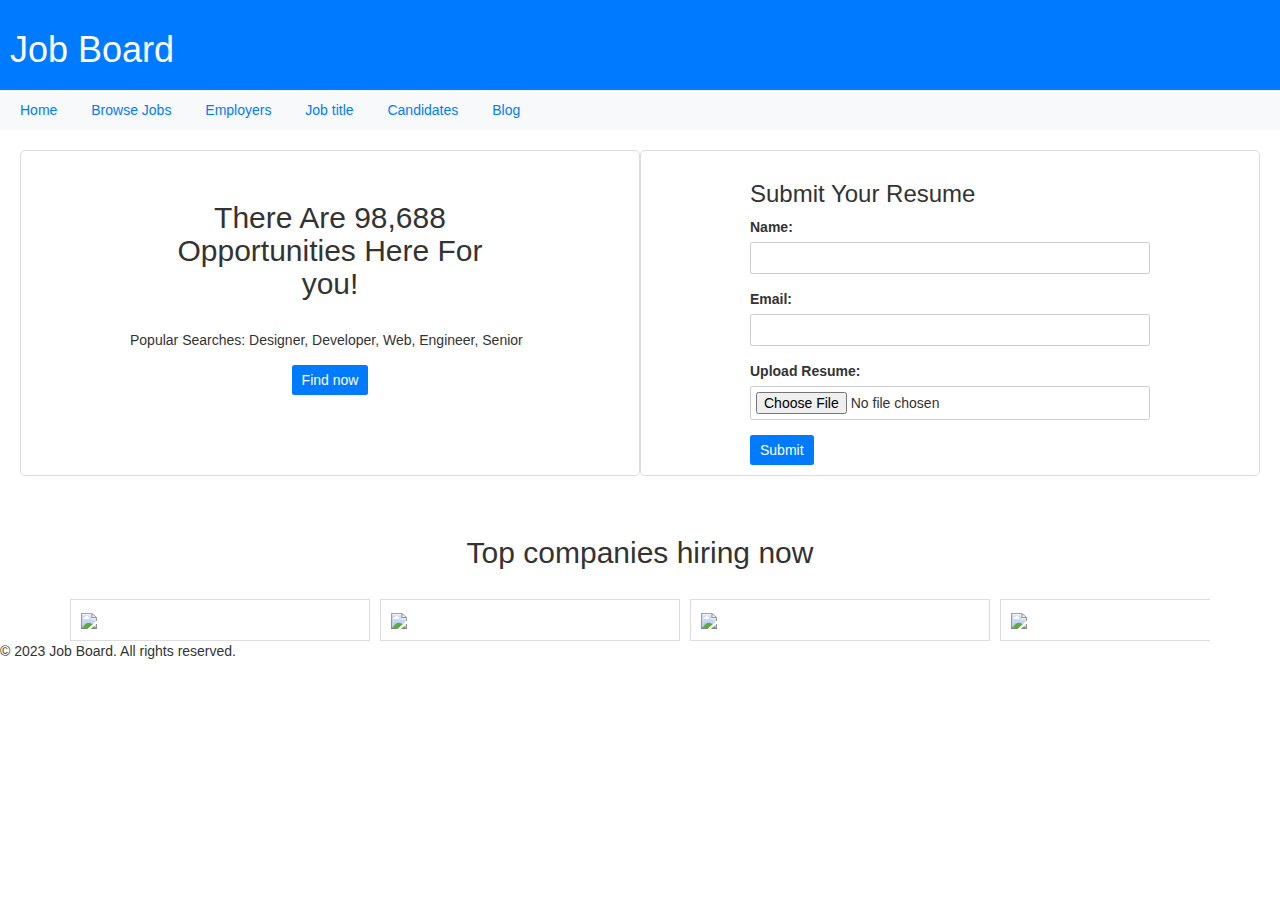
==== index.html @ a872c355 "Add files via upload" ====
<!DOCTYPE html>
<html lang="en">
<head>
  <meta charset="UTF-8">
  <meta name="viewport" content="width=device-width, initial-scale=1.0">
  <link href="https://maxcdn.bootstrapcdn.com/bootstrap/3.3.6/css/bootstrap.min.css" rel="stylesheet">
  <title>Job Board</title>
  <link rel="stylesheet" href="css/style.css">
</head>
<body>
  <header>
    <h1>Job Board</h1>
  </header>
  <nav>
    <ul>
      <li><a href="#">Home</a></li>
      <li><a href="#">Browse Jobs</a></li>
      <li><a href="#">Employers</a></li>
      <li><a href="#">Job title</a></li>
      <li><a href="#">Candidates</a></li>
      <li><a href="#">Blog</a></li>
    </ul>
  </nav>
  <main>
    <section class="opportunities-section">
      <div class="opportunities-content">
        <h2>There Are 98,688 Opportunities Here For you!</h2>
        <p>Popular Searches: Designer, Developer, Web, Engineer, Senior</p>
      <center>  <button>Find now</button></center>
      </div>
    </section>
    <section class="resume-section">
      <div class="resume-content">
        <h3>Submit Your Resume</h3>
        <form action="#" method="post" class="resume-form">
          <div class="form-group">
            <label for="name">Name:</label>
            <input type="text" id="name" name="name" required>
          </div>
          <div class="form-group">
            <label for="email">Email:</label>
            <input type="email" id="email" name="email" required>
          </div>
          <div class="form-group">
            <label for="resume">Upload Resume:</label>
            <input type="file" id="resume" name="resume" accept=".pdf,.docx" required>
          </div>
          <input type="submit" value="Submit">
        </form>
      </div>
    </section>
  </main>
  <section class="top-companies">
    
    </div>
    <div class="container">
        <h2>Top companies hiring now</h2>
         <section class="customer-logos slider">
            <div class="slide"><img src="https://image.freepik.com/free-vector/luxury-letter-e-logo-design_1017-8903.jpg"></div>
            <div class="slide"><img src="https://image.freepik.com/free-vector/3d-box-logo_1103-876.jpg"></div>
            <div class="slide"><img src="https://image.freepik.com/free-vector/blue-tech-logo_1103-822.jpg"></div>
            <div class="slide"><img src="https://image.freepik.com/free-vector/colors-curl-logo-template_23-2147536125.jpg"></div>
            <div class="slide"><img src="https://image.freepik.com/free-vector/abstract-cross-logo_23-2147536124.jpg"></div>
            <div class="slide"><img src="https://image.freepik.com/free-vector/football-logo-background_1195-244.jpg"></div>
            <div class="slide"><img src="https://image.freepik.com/free-vector/background-of-spots-halftone_1035-3847.jpg"></div>
           
         </section>
      </div>
  </section>
  <footer>
    <p>&copy; 2023 Job Board. All rights reserved.</p>
  </footer>
  <script src="https://code.jquery.com/jquery-2.2.0.min.js" type="text/javascript"></script>
  <script src="https://cdnjs.cloudflare.com/ajax/libs/slick-carousel/1.6.0/slick.js"></script>
  <script src="https://maxcdn.bootstrapcdn.com/bootstrap/3.3.6/js/bootstrap.min.js"></script>
  <script id="rendered-js" >
    $(document).ready(function () {
      $('.customer-logos').slick({
        slidesToShow: 6,
        slidesToScroll: 1,
        autoplay: true,
        autoplaySpeed: 1500,
        arrows: false,
        dots: false,
        pauseOnHover: false,
        responsive: [{
          breakpoint: 768,
          settings: {
            slidesToShow: 4 } },
    
        {
          breakpoint: 520,
          settings: {
            slidesToShow: 3 } }] });
    
    
    
    });
    //# sourceURL=pen.js
        </script>
</body>
</html>
---- css/style.css ----
/* Resetting default margin and padding */
* {
    margin: 0;
    padding: 0;
    box-sizing: border-box;
  }
  
  body {
    font-family: Arial, sans-serif;
  }
  
  header {
    background-color: #007bff;
    color: white;
    padding: 1rem;
  }
  
  nav {
    background-color: #f8f9fa;
    padding: 1rem;
  }
  
  nav ul {
    list-style-type: none;
    margin: 0;
    padding: 0;
  }
  
  nav ul li {
    display: inline;
    margin-right: 1rem;
  }
  
  nav ul li a {
    text-decoration: none;
    color: #007bff;
    padding: 0.5rem 1rem;
    border-radius: 0.25rem;
    transition: background-color 0.3s ease;
  }
  
  nav ul li a:hover {
    background-color: #ddd;
  }
  
  main {
    display: flex;
    justify-content: space-between;
    padding: 2rem;
  }
  
  .opportunities-section, .resume-section, .top-companies-section {
    flex: 1;
    padding: 1rem;
    border: 1px solid #ddd;
    border-radius: 0.5rem;
  }
  
  .opportunities-content, .resume-content {
    max-width: 400px;
    margin: 0 auto;
  }
  
  .opportunities-content h2, .resume-content h3 {
    margin-bottom: 1rem;
  }
  
  .opportunities-content p {
    margin-bottom: 1.5rem;
  }
  
  .opportunities-content button, .resume-content input[type="submit"] {
    background-color: #007bff;
    color: white;
    border: none;
    padding: 0.5rem 1rem;
    border-radius: 0.25rem;
    cursor: pointer;
  }
  
  .opportunities-content button:hover, .resume-content input[type="submit"]:hover {
    background-color: #0056b3;
  }
  
  .resume-form {
    max-width: 400px;
    margin: 0 auto;
  }
  
  .form-group {
    margin-bottom: 1.5rem;
  }
  
  .form-group label {
    display: block;
    margin-bottom: 0.5rem;
  }
  
  .form-group input[type="text"],
  .form-group input[type="email"],
  .form-group input[type="file"] {
    width: 100%;
    padding: 0.5rem;
    border: 1px solid #ccc;
    border-radius: 0.25rem;
  }
  
  .form-group input[type="submit"] {
    background-color: #007bff;
    color: white;
    border: none;
    padding: 0.5rem 2rem;
    border-radius: 0.25rem;
    cursor: pointer;
  }
  
  .form-group input[type="submit"]:hover {
    background-color: #0056b3;
  }
  
  .top-companies-section {
    padding: 2rem;
    display: flex;
    flex-direction: column;
  }
  
  .top-companies-header {
    display: flex;
    justify-content: center;
    align-items: center;
  }
  
  .top-companies-section h3 {
    margin: 0;
    margin-right: 1rem; /* Add margin between heading and slider */
  }
  
  .slider {
    display: flex;
    overflow-x: auto;
    scroll-snap-type: x mandatory;
    -webkit-overflow-scrolling: touch; /* For smooth scrolling on iOS */
  }
  
  .slide {
    flex: 0 0 auto;
    width: 300px; /* Adjust width as needed */
    padding: 1rem;
    margin-right: 1rem;
    border: 1px solid #ddd;
    scroll-snap-align: start;
  }
  
  /* Optional: Hide scrollbar */
  .slider::-webkit-scrollbar {
    display: none;
  }
  h2{
    text-align:center;
    padding: 20px;
  }
  /* Slider */
  
  .slick-slide {
      margin: 0px 20px;
  }
  
  .slick-slide img {
      width: 100%;
  }
  
  .slick-slider
  {
      position: relative;
      display: block;
      box-sizing: border-box;
      -webkit-user-select: none;
      -moz-user-select: none;
      -ms-user-select: none;
              user-select: none;
      -webkit-touch-callout: none;
      -khtml-user-select: none;
      -ms-touch-action: pan-y;
          touch-action: pan-y;
      -webkit-tap-highlight-color: transparent;
  }
  
  .slick-list
  {
      position: relative;
      display: block;
      overflow: hidden;
      margin: 0;
      padding: 0;
  }
  .slick-list:focus
  {
      outline: none;
  }
  .slick-list.dragging
  {
      cursor: pointer;
      cursor: hand;
  }
  
  .slick-slider .slick-track,
  .slick-slider .slick-list
  {
      -webkit-transform: translate3d(0, 0, 0);
         -moz-transform: translate3d(0, 0, 0);
          -ms-transform: translate3d(0, 0, 0);
           -o-transform: translate3d(0, 0, 0);
              transform: translate3d(0, 0, 0);
  }
  
  .slick-track
  {
      position: relative;
      top: 0;
      left: 0;
      display: block;
  }
  .slick-track:before,
  .slick-track:after
  {
      display: table;
      content: '';
  }
  .slick-track:after
  {
      clear: both;
  }
  .slick-loading .slick-track
  {
      visibility: hidden;
  }
  
  .slick-slide
  {
      display: none;
      float: left;
      height: 100%;
      min-height: 1px;
  }
  [dir='rtl'] .slick-slide
  {
      float: right;
  }
  .slick-slide img
  {
      display: block;
  }
  .slick-slide.slick-loading img
  {
      display: none;
  }
  .slick-slide.dragging img
  {
      pointer-events: none;
  }
  .slick-initialized .slick-slide
  {
      display: block;
  }
  .slick-loading .slick-slide
  {
      visibility: hidden;
  }
  .slick-vertical .slick-slide
  {
      display: block;
      height: auto;
      border: 1px solid transparent;
  }
  .slick-arrow.slick-hidden {
      display: none;
  }
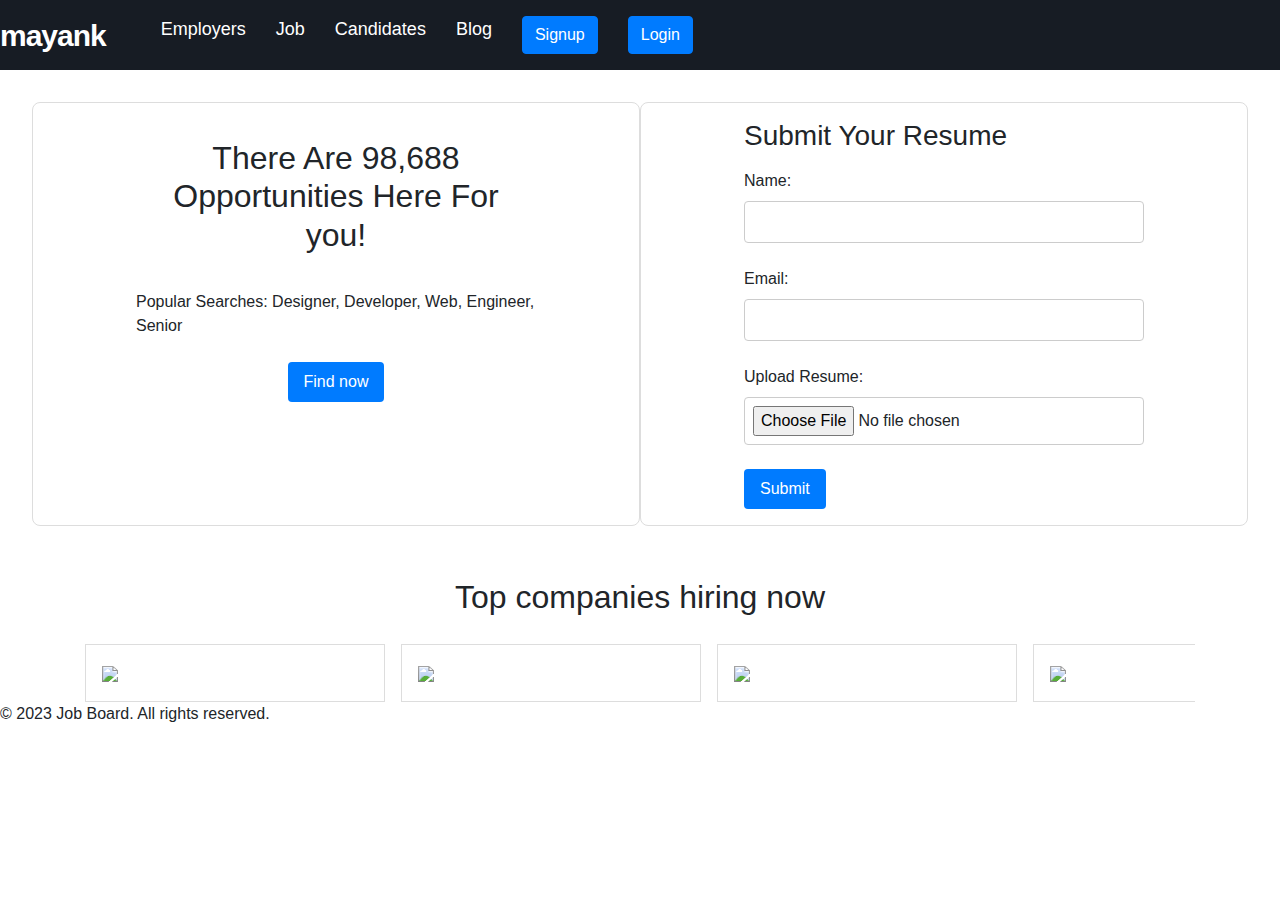
==== commit be9b0a8b: "Add files via upload" ====
--- a/index.html
+++ b/index.html
@@ -3,23 +3,38 @@
 <head>
   <meta charset="UTF-8">
   <meta name="viewport" content="width=device-width, initial-scale=1.0">
-  <link href="https://maxcdn.bootstrapcdn.com/bootstrap/3.3.6/css/bootstrap.min.css" rel="stylesheet">
+  <meta name="viewport" content="width=device-width, initial-scale=1.0">
+  <link rel="stylesheet" href="https://cdnjs.cloudflare.com/ajax/libs/font-awesome/5.15.3/css/all.min.css" />
+     
+<link rel="stylesheet" href="https://maxcdn.bootstrapcdn.com/bootstrap/4.1.3/css/bootstrap.min.css">
   <title>Job Board</title>
   <link rel="stylesheet" href="css/style.css">
+  <link rel="stylesheet" href="css/style1.css">
 </head>
 <body>
-  <header>
-    <h1>Job Board</h1>
-  </header>
   <nav>
-    <ul>
-      <li><a href="#">Home</a></li>
-      <li><a href="#">Browse Jobs</a></li>
-      <li><a href="#">Employers</a></li>
-      <li><a href="#">Job title</a></li>
-      <li><a href="#">Candidates</a></li>
-      <li><a href="#">Blog</a></li>
-    </ul>
+      <div class="menu-icon">
+          <span class="fas fa-bars"></span>
+      </div>
+      <div class="logo">
+          mayank
+      </div>
+      <div class="nav-items">
+        <li><a href="#">Employers</a></li>
+        <li><a href="#">Job</a></li>
+        <li><a href="#">Candidates</a></li>
+        <li><a href="#">Blog</a></li>
+       <li><button class="btn btn-primary">Signup</button>  </li>
+       <li>  <button class="btn btn-primary">Login</button></li>
+      </div>
+       
+      <div class="cancel-icon">
+          <span class="fas fa-times"></span>
+      </div>
+      
+         
+          
+       
   </nav>
   <main>
     <section class="opportunities-section">
@@ -96,7 +111,33 @@
     
     
     });
-    //# sourceURL=pen.js
+     
         </script>
+        <script>
+          const menuBtn = document.querySelector(".menu-icon span");
+          const searchBtn = document.querySelector(".search-icon");
+          const cancelBtn = document.querySelector(".cancel-icon");
+          const items = document.querySelector(".nav-items");
+          const form = document.querySelector("form");
+          menuBtn.onclick = () => {
+              items.classList.add("active");
+              menuBtn.classList.add("hide");
+              searchBtn.classList.add("hide");
+              cancelBtn.classList.add("show");
+          }
+          cancelBtn.onclick = () => {
+              items.classList.remove("active");
+              menuBtn.classList.remove("hide");
+              searchBtn.classList.remove("hide");
+              cancelBtn.classList.remove("show");
+              form.classList.remove("active");
+              cancelBtn.style.color = "#ff3d00";
+          }
+          searchBtn.onclick = () => {
+              form.classList.add("active");
+              searchBtn.classList.add("hide");
+              cancelBtn.classList.add("show");
+          }
+      </script>
 </body>
 </html>
--- a/css/style.css
+++ b/css/style.css
@@ -1,277 +1,272 @@
 /* Resetting default margin and padding */
 * {
-    margin: 0;
-    padding: 0;
-    box-sizing: border-box;
-  }
-  
-  body {
-    font-family: Arial, sans-serif;
-  }
-  
-  header {
-    background-color: #007bff;
-    color: white;
-    padding: 1rem;
-  }
-  
-  nav {
-    background-color: #f8f9fa;
-    padding: 1rem;
-  }
-  
-  nav ul {
-    list-style-type: none;
-    margin: 0;
-    padding: 0;
-  }
-  
-  nav ul li {
-    display: inline;
-    margin-right: 1rem;
-  }
-  
-  nav ul li a {
-    text-decoration: none;
-    color: #007bff;
-    padding: 0.5rem 1rem;
-    border-radius: 0.25rem;
-    transition: background-color 0.3s ease;
-  }
-  
-  nav ul li a:hover {
-    background-color: #ddd;
-  }
-  
+  margin: 0;
+  padding: 0;
+  box-sizing: border-box;
+}
+
+body {
+  font-family: Arial, sans-serif;
+}
+
+header {
+  background-color: #007bff;
+  color: white;
+  padding: 1rem;
+}
+
+main {
+  display: flex;
+  justify-content: space-between;
+  padding: 2rem;
+}
+
+.opportunities-section, .resume-section {
+  flex: 1;
+  padding: 1rem;
+  border: 1px solid #ddd;
+  border-radius: 0.5rem;
+}
+
+.opportunities-content, .resume-content {
+  max-width: 400px;
+  margin: 0 auto;
+}
+
+.opportunities-content h2, .resume-content h3 {
+  margin-bottom: 1rem;
+}
+
+.opportunities-content p {
+  margin-bottom: 1.5rem;
+}
+
+.opportunities-content button, .resume-content input[type="submit"] {
+  background-color: #007bff;
+  color: white;
+  border: none;
+  padding: 0.5rem 1rem;
+  border-radius: 0.25rem;
+  cursor: pointer;
+}
+
+.opportunities-content button:hover, .resume-content input[type="submit"]:hover {
+  background-color: #0056b3;
+}
+
+.resume-form {
+  max-width: 400px;
+  margin: 0 auto;
+}
+
+.form-group {
+  margin-bottom: 1.5rem;
+}
+
+.form-group label {
+  display: block;
+  margin-bottom: 0.5rem;
+}
+
+.form-group input[type="text"],
+.form-group input[type="email"],
+.form-group input[type="file"] {
+  width: 100%;
+  padding: 0.5rem;
+  border: 1px solid #ccc;
+  border-radius: 0.25rem;
+}
+
+.form-group input[type="submit"] {
+  background-color: #007bff;
+  color: white;
+  border: none;
+  padding: 0.5rem 2rem;
+  border-radius: 0.25rem;
+  cursor: pointer;
+}
+
+.form-group input[type="submit"]:hover {
+  background-color: #0056b3;
+}
+
+.top-companies-section {
+  padding: 2rem;
+  display: flex;
+  flex-direction: column;
+}
+
+.top-companies-header {
+  display: flex;
+  justify-content: center;
+  align-items: center;
+}
+
+.top-companies-section h3 {
+  margin: 0;
+  margin-right: 1rem; /* Add margin between heading and slider */
+}
+
+.slider {
+  display: flex;
+  overflow-x: auto;
+  scroll-snap-type: x mandatory;
+  -webkit-overflow-scrolling: touch; /* For smooth scrolling on iOS */
+}
+
+.slide {
+  flex: 0 0 auto;
+  width: 300px; /* Adjust width as needed */
+  padding: 1rem;
+  margin-right: 1rem;
+  border: 1px solid #ddd;
+  scroll-snap-align: start;
+}
+
+/* Optional: Hide scrollbar */
+.slider::-webkit-scrollbar {
+  display: none;
+}
+
+h2 {
+  text-align: center;
+  padding: 20px;
+}
+
+/* Slider */
+
+.slick-slide {
+  margin: 0px 20px;
+}
+
+.slick-slide img {
+  width: 100%;
+}
+
+.slick-slider {
+  position: relative;
+  display: block;
+  box-sizing: border-box;
+  -webkit-user-select: none;
+  -moz-user-select: none;
+  -ms-user-select: none;
+  user-select: none;
+  -webkit-touch-callout: none;
+  -khtml-user-select: none;
+  -ms-touch-action: pan-y;
+  touch-action: pan-y;
+  -webkit-tap-highlight-color: transparent;
+}
+
+.slick-list {
+  position: relative;
+  display: block;
+  overflow: hidden;
+  margin: 0;
+  padding: 0;
+}
+
+.slick-list:focus {
+  outline: none;
+}
+
+.slick-list.dragging {
+  cursor: pointer;
+  cursor: hand;
+}
+
+.slick-slider .slick-track,
+.slick-slider .slick-list {
+  -webkit-transform: translate3d(0, 0, 0);
+  -moz-transform: translate3d(0, 0, 0);
+  -ms-transform: translate3d(0, 0, 0);
+  -o-transform: translate3d(0, 0, 0);
+  transform: translate3d(0, 0, 0);
+}
+
+.slick-track {
+  position: relative;
+  top: 0;
+  left: 0;
+  display: block;
+}
+
+.slick-track:before,
+.slick-track:after {
+  display: table;
+  content: '';
+}
+
+.slick-track:after {
+  clear: both;
+}
+
+.slick-loading .slick-track {
+  visibility: hidden;
+}
+
+.slick-slide {
+  display: none;
+  float: left;
+  height: 100%;
+  min-height: 1px;
+}
+
+[dir='rtl'] .slick-slide {
+  float: right;
+}
+
+.slick-slide img {
+  display: block;
+}
+
+.slick-slide.slick-loading img {
+  display: none;
+}
+
+.slick-slide.dragging img {
+  pointer-events: none;
+}
+
+.slick-initialized .slick-slide {
+  display: block;
+}
+
+.slick-loading .slick-slide {
+  visibility: hidden;
+}
+
+.slick-vertical .slick-slide {
+  display: block;
+  height: auto;
+  border: 1px solid transparent;
+}
+
+.slick-arrow.slick-hidden {
+  display: none;
+}
+
+/* Media Query for Mobile View */
+@media screen and (max-width: 768px) {
   main {
-    display: flex;
-    justify-content: space-between;
-    padding: 2rem;
-  }
-  
-  .opportunities-section, .resume-section, .top-companies-section {
-    flex: 1;
-    padding: 1rem;
-    border: 1px solid #ddd;
-    border-radius: 0.5rem;
-  }
-  
+      flex-direction: column;
+  }
+
+  .opportunities-section, .resume-section {
+      padding: 1rem; /* Adjust padding for smaller screens */
+  }
+
   .opportunities-content, .resume-content {
-    max-width: 400px;
-    margin: 0 auto;
-  }
-  
+      max-width: none; /* Remove max-width for smaller screens */
+      margin: 0 auto; /* Center align content */
+  }
+
   .opportunities-content h2, .resume-content h3 {
-    margin-bottom: 1rem;
-  }
-  
-  .opportunities-content p {
-    margin-bottom: 1.5rem;
-  }
-  
+      text-align: center; /* Center align headings */
+  }
+
   .opportunities-content button, .resume-content input[type="submit"] {
-    background-color: #007bff;
-    color: white;
-    border: none;
-    padding: 0.5rem 1rem;
-    border-radius: 0.25rem;
-    cursor: pointer;
-  }
-  
-  .opportunities-content button:hover, .resume-content input[type="submit"]:hover {
-    background-color: #0056b3;
-  }
-  
-  .resume-form {
-    max-width: 400px;
-    margin: 0 auto;
-  }
-  
-  .form-group {
-    margin-bottom: 1.5rem;
-  }
-  
-  .form-group label {
-    display: block;
-    margin-bottom: 0.5rem;
-  }
-  
-  .form-group input[type="text"],
-  .form-group input[type="email"],
-  .form-group input[type="file"] {
-    width: 100%;
-    padding: 0.5rem;
-    border: 1px solid #ccc;
-    border-radius: 0.25rem;
-  }
-  
-  .form-group input[type="submit"] {
-    background-color: #007bff;
-    color: white;
-    border: none;
-    padding: 0.5rem 2rem;
-    border-radius: 0.25rem;
-    cursor: pointer;
-  }
-  
-  .form-group input[type="submit"]:hover {
-    background-color: #0056b3;
-  }
-  
-  .top-companies-section {
-    padding: 2rem;
-    display: flex;
-    flex-direction: column;
-  }
-  
-  .top-companies-header {
-    display: flex;
-    justify-content: center;
-    align-items: center;
-  }
-  
-  .top-companies-section h3 {
-    margin: 0;
-    margin-right: 1rem; /* Add margin between heading and slider */
-  }
-  
-  .slider {
-    display: flex;
-    overflow-x: auto;
-    scroll-snap-type: x mandatory;
-    -webkit-overflow-scrolling: touch; /* For smooth scrolling on iOS */
-  }
-  
-  .slide {
-    flex: 0 0 auto;
-    width: 300px; /* Adjust width as needed */
-    padding: 1rem;
-    margin-right: 1rem;
-    border: 1px solid #ddd;
-    scroll-snap-align: start;
-  }
-  
-  /* Optional: Hide scrollbar */
-  .slider::-webkit-scrollbar {
-    display: none;
-  }
-  h2{
-    text-align:center;
-    padding: 20px;
-  }
-  /* Slider */
-  
-  .slick-slide {
-      margin: 0px 20px;
-  }
-  
-  .slick-slide img {
-      width: 100%;
-  }
-  
-  .slick-slider
-  {
-      position: relative;
-      display: block;
-      box-sizing: border-box;
-      -webkit-user-select: none;
-      -moz-user-select: none;
-      -ms-user-select: none;
-              user-select: none;
-      -webkit-touch-callout: none;
-      -khtml-user-select: none;
-      -ms-touch-action: pan-y;
-          touch-action: pan-y;
-      -webkit-tap-highlight-color: transparent;
-  }
-  
-  .slick-list
-  {
-      position: relative;
-      display: block;
-      overflow: hidden;
-      margin: 0;
-      padding: 0;
-  }
-  .slick-list:focus
-  {
-      outline: none;
-  }
-  .slick-list.dragging
-  {
-      cursor: pointer;
-      cursor: hand;
-  }
-  
-  .slick-slider .slick-track,
-  .slick-slider .slick-list
-  {
-      -webkit-transform: translate3d(0, 0, 0);
-         -moz-transform: translate3d(0, 0, 0);
-          -ms-transform: translate3d(0, 0, 0);
-           -o-transform: translate3d(0, 0, 0);
-              transform: translate3d(0, 0, 0);
-  }
-  
-  .slick-track
-  {
-      position: relative;
-      top: 0;
-      left: 0;
-      display: block;
-  }
-  .slick-track:before,
-  .slick-track:after
-  {
-      display: table;
-      content: '';
-  }
-  .slick-track:after
-  {
-      clear: both;
-  }
-  .slick-loading .slick-track
-  {
-      visibility: hidden;
-  }
-  
-  .slick-slide
-  {
-      display: none;
-      float: left;
-      height: 100%;
-      min-height: 1px;
-  }
-  [dir='rtl'] .slick-slide
-  {
-      float: right;
-  }
-  .slick-slide img
-  {
-      display: block;
-  }
-  .slick-slide.slick-loading img
-  {
-      display: none;
-  }
-  .slick-slide.dragging img
-  {
-      pointer-events: none;
-  }
-  .slick-initialized .slick-slide
-  {
-      display: block;
-  }
-  .slick-loading .slick-slide
-  {
-      visibility: hidden;
-  }
-  .slick-vertical .slick-slide
-  {
-      display: block;
-      height: auto;
-      border: 1px solid transparent;
-  }
-  .slick-arrow.slick-hidden {
-      display: none;
-  }+      width: 100%; /* Make buttons full width */
+      margin-top: 1rem; /* Add some spacing between buttons */
+  }
+}
--- a/css/style1.css
+++ b/css/style1.css
@@ -0,0 +1,215 @@
+nav {
+    background: #171c24;
+    display: flex;
+    flex-wrap: wrap;
+    align-items: center;
+    justify-content: space-between;
+    height: 70px;
+    padding: 0;
+    width: 100%;
+}
+
+nav .logo {
+    color: #fff;
+    font-size: 30px;
+    font-weight: 600;
+    letter-spacing: -1px;
+}
+
+nav .nav-items {
+    display: flex;
+    flex: 1;
+    padding: 0 0 0 40px;
+}
+
+nav .nav-items li {
+    list-style: none;
+    padding: 0 15px;
+}
+
+nav .nav-items li a {
+    color: #fff;
+    font-size: 18px;
+    font-weight: 500;
+    text-decoration: none;
+}
+
+nav .nav-items li a:hover {
+    color: #ff3d00;
+}
+
+nav form {
+    display: flex;
+    height: 40px;
+    padding: 2px;
+    background: #1e232b;
+    min-width: 18%!important;
+    border-radius: 2px;
+    border: 1px solid rgba(155, 155, 155, 0.2);
+}
+
+nav form .search-data {
+    width: 100%;
+    height: 100%;
+    padding: 0 10px;
+    color: #fff;
+    font-size: 17px;
+    border: none;
+    font-weight: 500;
+    background: none;
+}
+
+nav form button {
+    padding: 0 15px;
+    color: #fff;
+    font-size: 17px;
+    background: #ff3d00;
+    border: none;
+    border-radius: 2px;
+    cursor: pointer;
+}
+
+nav form button:hover {
+    background: #e63600;
+}
+
+nav .menu-icon,
+nav .cancel-icon,
+nav .search-icon {
+    width: 40px;
+    text-align: center;
+    margin: 0 50px;
+    font-size: 18px;
+    color: #fff;
+    cursor: pointer;
+    display: none;
+}
+
+nav .menu-icon span,
+nav .cancel-icon,
+nav .search-icon {
+    display: none;
+}
+
+@media (max-width: 1140px) {
+    nav {
+        padding: 0px;
+    }
+
+    nav .logo {
+        flex: 2;
+        text-align: center;
+    }
+
+    nav .nav-items {
+        position: fixed;
+        z-index: 99;
+        top: 70px;
+        width: 100%;
+        left: -100%;
+        height: 100%;
+        padding: 10px 50px 0 50px;
+        text-align: center;
+        background: #14181f;
+        display: inline-block;
+        transition: left 0.3s ease;
+    }
+
+    nav .nav-items.active {
+        left: 0px;
+    }
+
+    nav .nav-items li {
+        line-height: 40px;
+        margin: 30px 0;
+    }
+
+    nav .nav-items li a {
+        font-size: 20px;
+    }
+
+    nav form {
+        position: absolute;
+        top: 80px;
+        right: 50px;
+        opacity: 0;
+        pointer-events: none;
+        transition: top 0.3s ease, opacity 0.1s ease;
+    }
+
+    nav form.active {
+        top: 95px;
+        opacity: 1;
+        pointer-events: auto;
+    }
+
+    nav form:before {
+        position: absolute;
+        content: "";
+        top: -13px;
+        right: 0px;
+        width: 0;
+        height: 0;
+        z-index: -1;
+        border: 10px solid transparent;
+        border-bottom-color: #1e232b;
+        margin: -20px 0 0;
+    }
+
+    nav form:after {
+        position: absolute;
+        content: '';
+        height: 60px;
+        padding: 2px;
+        background: #1e232b;
+        border-radius: 2px;
+        min-width: calc(100% + 20px);
+        z-index: -2;
+        left: 50%;
+        top: 50%;
+        transform: translate(-50%, -50%);
+    }
+    .btn {
+        margin-left: 15px;
+      }
+
+    nav .menu-icon {
+        display: block;
+    }
+
+    nav .search-icon,
+    nav .menu-icon span {
+        display: block;
+    }
+
+    nav .menu-icon span.hide,
+    nav .search-icon.hide {
+        display: none;
+    }
+
+    nav .cancel-icon.show {
+        display: block;
+    }
+}
+
+
+@media (max-width: 980px) {
+    nav .menu-icon,
+    nav .cancel-icon,
+    nav .search-icon {
+        margin: 0 20px;
+    }
+
+    nav form {
+        right: 30px;
+    }
+}
+
+@media (max-width: 350px) {
+    nav .menu-icon,
+    nav .cancel-icon,
+    nav .search-icon {
+        margin: 0 10px;
+        font-size: 16px;
+    }
+}
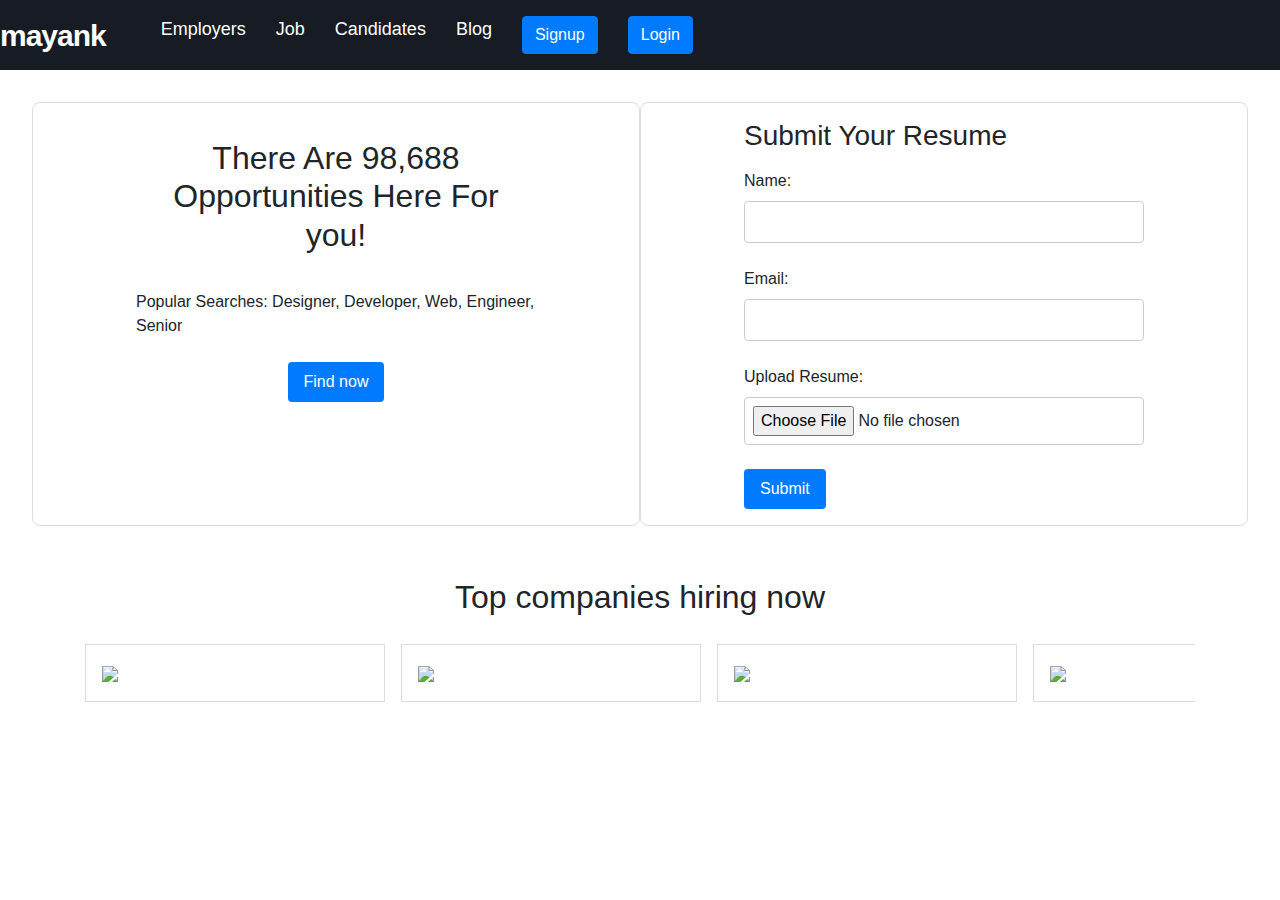
==== commit 9441f05d: "Add files via upload" ====
--- a/index.html
+++ b/index.html
@@ -82,62 +82,14 @@
          </section>
       </div>
   </section>
-  <footer>
-    <p>&copy; 2023 Job Board. All rights reserved.</p>
-  </footer>
+   
   <script src="https://code.jquery.com/jquery-2.2.0.min.js" type="text/javascript"></script>
   <script src="https://cdnjs.cloudflare.com/ajax/libs/slick-carousel/1.6.0/slick.js"></script>
   <script src="https://maxcdn.bootstrapcdn.com/bootstrap/3.3.6/js/bootstrap.min.js"></script>
-  <script id="rendered-js" >
-    $(document).ready(function () {
-      $('.customer-logos').slick({
-        slidesToShow: 6,
-        slidesToScroll: 1,
-        autoplay: true,
-        autoplaySpeed: 1500,
-        arrows: false,
-        dots: false,
-        pauseOnHover: false,
-        responsive: [{
-          breakpoint: 768,
-          settings: {
-            slidesToShow: 4 } },
-    
-        {
-          breakpoint: 520,
-          settings: {
-            slidesToShow: 3 } }] });
-    
-    
-    
-    });
+   <script src="js/navbar.js"></script>
+   <script src="js/slider.js"></script>
+   
      
-        </script>
-        <script>
-          const menuBtn = document.querySelector(".menu-icon span");
-          const searchBtn = document.querySelector(".search-icon");
-          const cancelBtn = document.querySelector(".cancel-icon");
-          const items = document.querySelector(".nav-items");
-          const form = document.querySelector("form");
-          menuBtn.onclick = () => {
-              items.classList.add("active");
-              menuBtn.classList.add("hide");
-              searchBtn.classList.add("hide");
-              cancelBtn.classList.add("show");
-          }
-          cancelBtn.onclick = () => {
-              items.classList.remove("active");
-              menuBtn.classList.remove("hide");
-              searchBtn.classList.remove("hide");
-              cancelBtn.classList.remove("show");
-              form.classList.remove("active");
-              cancelBtn.style.color = "#ff3d00";
-          }
-          searchBtn.onclick = () => {
-              form.classList.add("active");
-              searchBtn.classList.add("hide");
-              cancelBtn.classList.add("show");
-          }
-      </script>
+        
 </body>
 </html>
--- a/css/style1.css
+++ b/css/style1.css
@@ -213,3 +213,6 @@
         font-size: 16px;
     }
 }
+ 
+
+ 
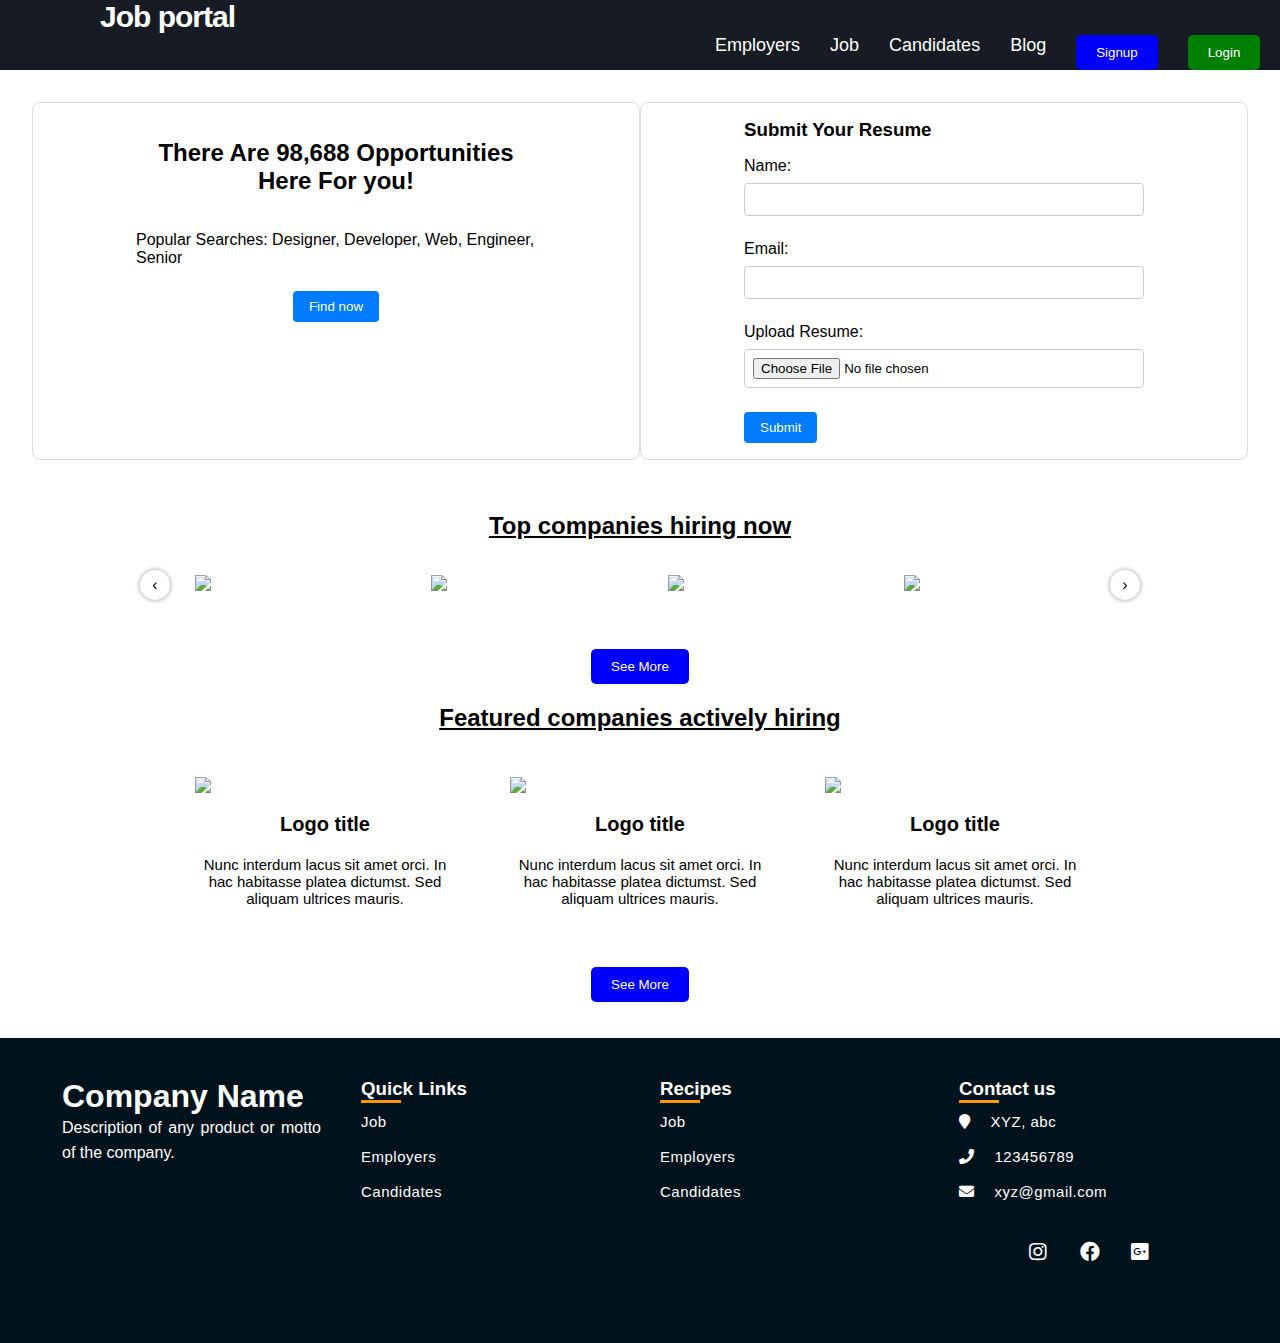
==== commit 4688ca72: "Add files via upload" ====
--- a/index.html
+++ b/index.html
@@ -3,45 +3,40 @@
 <head>
   <meta charset="UTF-8">
   <meta name="viewport" content="width=device-width, initial-scale=1.0">
-  <meta name="viewport" content="width=device-width, initial-scale=1.0">
   <link rel="stylesheet" href="https://cdnjs.cloudflare.com/ajax/libs/font-awesome/5.15.3/css/all.min.css" />
-     
-<link rel="stylesheet" href="https://maxcdn.bootstrapcdn.com/bootstrap/4.1.3/css/bootstrap.min.css">
-  <title>Job Board</title>
   <link rel="stylesheet" href="css/style.css">
   <link rel="stylesheet" href="css/style1.css">
+  <link rel="stylesheet" href="css/footer.css">
+  <link rel='stylesheet' href='https://cdnjs.cloudflare.com/ajax/libs/OwlCarousel2/2.3.4/assets/owl.carousel.min.css'>
+  <title>Job Board</title>
 </head>
 <body>
   <nav>
-      <div class="menu-icon">
-          <span class="fas fa-bars"></span>
-      </div>
-      <div class="logo">
-          mayank
-      </div>
-      <div class="nav-items">
-        <li><a href="#">Employers</a></li>
-        <li><a href="#">Job</a></li>
-        <li><a href="#">Candidates</a></li>
-        <li><a href="#">Blog</a></li>
-       <li><button class="btn btn-primary">Signup</button>  </li>
-       <li>  <button class="btn btn-primary">Login</button></li>
-      </div>
-       
-      <div class="cancel-icon">
-          <span class="fas fa-times"></span>
-      </div>
+    <div class="menu-icon">
+      <span class="fas fa-bars"></span>
+    </div>
+    <div class="logo">
+      Job portal
+    </div>
+    <div class="nav-items">
+      <li><a href="#">Employers</a></li>
+      <li><a href="#">Job</a></li>
+      <li><a href="#">Candidates</a></li>
+      <li><a href="#">Blog</a></li>
+      <li><button class="btn btn-primary" style="background-color: blue; color: white; padding: 10px 20px; border: none; border-radius: 5px; cursor: pointer;">Signup</button></li>
+      <li><button class="btn btn-primary" style="background-color: green; color: white; padding: 10px 20px; border: none; border-radius: 5px; cursor: pointer;">Login</button></li>
       
-         
-          
-       
+    </div>
+    <div class="cancel-icon">
+      <span class="fas fa-times"></span>
+    </div>
   </nav>
   <main>
     <section class="opportunities-section">
       <div class="opportunities-content">
         <h2>There Are 98,688 Opportunities Here For you!</h2>
         <p>Popular Searches: Designer, Developer, Web, Engineer, Senior</p>
-      <center>  <button>Find now</button></center>
+        <center><button>Find now</button></center>
       </div>
     </section>
     <section class="resume-section">
@@ -66,30 +61,133 @@
     </section>
   </main>
   <section class="top-companies">
-    
+    <div class="container">
+      <div class="logo-slider-1">
+        <h2><u>Top companies hiring now</u></h2>
+        <div class="owl-carousel version-1">
+          <div><img src="https://res.cloudinary.com/attors/image/upload/v1649920354/codepen/logo-slider/2_qg1szo.png"></div>
+          <div><img src="https://res.cloudinary.com/attors/image/upload/v1649920354/codepen/logo-slider/8_vaaymk.png"></div>
+          <div><img src="https://res.cloudinary.com/attors/image/upload/v1649920354/codepen/logo-slider/9_jj7tu1.png"></div>
+          <div><img src="https://res.cloudinary.com/attors/image/upload/v1649920354/codepen/logo-slider/4_ytmjk4.png"></div>
+          <div><img src="https://res.cloudinary.com/attors/image/upload/v1649920354/codepen/logo-slider/3_elth4m.png"></div>
+          <div><img src="https://res.cloudinary.com/attors/image/upload/v1649920354/codepen/logo-slider/5_y7cbj1.png"></div>
+          <div><img src="https://res.cloudinary.com/attors/image/upload/v1649920354/codepen/logo-slider/7_hrlbsa.png"></div>
+        </div>
+      </div>
     </div>
+   <center> <button class="btn btn-primary" style="background-color: blue; color: white; padding: 10px 20px; border: none; border-radius: 5px; cursor: pointer; ">See More</button></center>
     <div class="container">
-        <h2>Top companies hiring now</h2>
-         <section class="customer-logos slider">
-            <div class="slide"><img src="https://image.freepik.com/free-vector/luxury-letter-e-logo-design_1017-8903.jpg"></div>
-            <div class="slide"><img src="https://image.freepik.com/free-vector/3d-box-logo_1103-876.jpg"></div>
-            <div class="slide"><img src="https://image.freepik.com/free-vector/blue-tech-logo_1103-822.jpg"></div>
-            <div class="slide"><img src="https://image.freepik.com/free-vector/colors-curl-logo-template_23-2147536125.jpg"></div>
-            <div class="slide"><img src="https://image.freepik.com/free-vector/abstract-cross-logo_23-2147536124.jpg"></div>
-            <div class="slide"><img src="https://image.freepik.com/free-vector/football-logo-background_1195-244.jpg"></div>
-            <div class="slide"><img src="https://image.freepik.com/free-vector/background-of-spots-halftone_1035-3847.jpg"></div>
-           
-         </section>
+      <h2><u>Featured companies actively hiring </u></h2>
+      <div class="logo-slider-2">
+        <div class="owl-carousel version-2">
+          <div>
+            <img src="https://res.cloudinary.com/attors/image/upload/v1649920354/codepen/logo-slider/2_qg1szo.png">
+            <h2>Logo title</h2>
+            <p>Nunc interdum lacus sit amet orci. In hac habitasse platea dictumst. Sed aliquam ultrices mauris.</p>
+          </div>
+        </div>
       </div>
+    </div>
   </section>
-   
-  <script src="https://code.jquery.com/jquery-2.2.0.min.js" type="text/javascript"></script>
-  <script src="https://cdnjs.cloudflare.com/ajax/libs/slick-carousel/1.6.0/slick.js"></script>
-  <script src="https://maxcdn.bootstrapcdn.com/bootstrap/3.3.6/js/bootstrap.min.js"></script>
-   <script src="js/navbar.js"></script>
-   <script src="js/slider.js"></script>
-   
-     
-        
+  <center> <button class="btn btn-primary" style="background-color: blue; color: white; padding: 10px 20px; border: none; border-radius: 5px; cursor: pointer; ">See More</button></center>
+  <br><br>
+  <div class="footer">
+    <div class="inner-footer">
+      <!-- for company name and description -->
+      <div class="footer-items">
+        <h1>Company Name</h1>
+        <p>Description of any product or motto of the company.</p>
+      </div>
+      <!-- for quick links -->
+      <div class="footer-items">
+        <h3>Quick Links</h3>
+        <div class="border1"></div>
+        <!--for the underline -->
+        <ul>
+          <a href="#"><li>Job</li></a>
+          <a href="#"><li>Employers</li></a>
+          <a href="#"><li>Candidates
+          </li></a>
+         
+        </ul>
+      </div>
+      <!-- for some other links -->
+      <div class="footer-items">
+        <h3>Recipes</h3>
+        <div class="border1"></div>
+        <!--for the underline -->
+        <ul>
+          <a href="#"><li>Job</li></a>
+          <a href="#"><li>Employers</li></a>
+          <a href="#"><li>Candidates
+          </li></a>
+        </ul>
+      </div>
+      <!-- for contact us info -->
+      <div class="footer-items">
+        <h3>Contact us</h3>
+        <div class="border1"></div>
+        <ul>
+          <li><i class="fa fa-map-marker" aria-hidden="true"></i>XYZ, abc</li>
+          <li><i class="fa fa-phone" aria-hidden="true"></i>123456789</li>
+          <li><i class="fa fa-envelope" aria-hidden="true"></i>xyz@gmail.com</li>
+        </ul>
+        <!-- for social links -->
+        <div class="social-media">
+          <a href="#"><i class="fab fa-instagram"></i></a>
+          <a href="#"><i class="fab fa-facebook"></i></a>
+          <a href="#"><i class="fab fa-google-plus-square"></i></a>
+        </div>
+      </div>
+    </div>
+    <!-- Footer Bottom start -->
+    <div class="footer-bottom">
+      
+    </div>
+  </div>
+  <script src="js/navbar.js"></script>
+  <script src='https://cdnjs.cloudflare.com/ajax/libs/jquery/3.6.0/jquery.min.js'></script>
+  <script src='https://cdnjs.cloudflare.com/ajax/libs/OwlCarousel2/2.3.4/owl.carousel.min.js'></script>
+  <script>
+    $('.owl-carousel.version-1').owlCarousel({
+      loop: true,
+      margin: 15,
+      responsiveClass: true,
+      responsive: {
+        0: {
+          items: 2,
+          nav: true
+        },
+        600: {
+          items: 3,
+          nav: false
+        },
+        1000: {
+          items: 4,
+          nav: true
+        }
+      }
+    });
+    $('.owl-carousel.version-2').owlCarousel({
+      loop: true,
+      margin: 15,
+      center: true,
+      responsiveClass: true,
+      responsive: {
+        0: {
+          items: 1,
+          nav: true
+        },
+        600: {
+          items: 2,
+          nav: false
+        },
+        1000: {
+          items: 3,
+          nav: true
+        }
+      }
+    });
+  </script>
 </body>
 </html>
--- a/css/style1.css
+++ b/css/style1.css
@@ -14,12 +14,14 @@
     font-size: 30px;
     font-weight: 600;
     letter-spacing: -1px;
+    padding: 0 0 0 100px;
+    
 }
 
 nav .nav-items {
     display: flex;
     flex: 1;
-    padding: 0 0 0 40px;
+    padding: 0 0 0 700px;
 }
 
 nav .nav-items li {
@@ -213,6 +215,53 @@
         font-size: 16px;
     }
 }
+.owl-carousel.version-1,
+.owl-carousel.version-2 {
+  position: relative;
+  padding: 15px 35px 0;
+}
+.logo-slider-1,
+.logo-slider-2 {
+  width: 100%;
+  max-width: 1000px;
+  margin: 0 auto 40px;
+  text-align: center;
+}
+.owl-carousel .owl-item {
+  background: #fff;
+  padding: 0 20px;
+}
+.owl-nav button {
+  position: absolute;
+  top: 0;
+  bottom: 0;
+  width: 30px;
+  height: 30px;
+  background: #fff !important;
+  border-radius: 50%;
+  margin: auto 0;
+  box-shadow: 0px 0px 5px #00000069;
+}
+.owl-nav button.owl-next {
+  right: 0;
+}
+.owl-nav button.owl-prev {
+  left: 0;
+}
+.version-2 h2 {
+  margin: 0px;
+  font-size: 20px;
+}
+.version-2 p {
+  font-size: 15px;
+}
+.version-2 .owl-item {
+  text-align: center;
+  padding: 10px 20px 20px;
+}
+.version-2 .owl-item img {
+  width: 160px;
+  margin: 0 auto;
+}
+
  
-
- 
--- a/css/footer.css
+++ b/css/footer.css
@@ -0,0 +1,119 @@
+/* FOOTER */
+.footer {
+    width: 100%;
+    background: #00121b;
+    display: block;
+   }
+  
+   .inner-footer {
+     width: 95%;
+     margin: auto;
+     padding: 30px 10px;
+     display: flex;
+     flex-wrap: wrap;
+     box-sizing: border-box;
+     justify-content: center;
+   }
+  
+  .footer-items {
+    width: 25%;
+    padding: 10px 20px;
+    box-sizing: border-box;
+    color: #fff;
+  }
+  
+  .footer-items p {
+    font-size: 16px;
+    text-align: justify;
+    line-height: 25px;
+    color: #fff;
+  }
+  
+  .footer-items h1 {
+    color: #fff;
+  }
+  
+  .border1 {
+    height: 3px;
+    width: 40px;
+    background: #ff9800;
+    color: #ff9800;
+    background-color: #ff9800;
+    border: 0px;
+  }
+  
+  ul {
+    list-style: none;
+    color: #fff;
+    font-size: 15px;
+    letter-spacing: 0.5px;	
+   }
+  
+  ul a {
+    text-decoration: none;
+    outline: none;
+    color: #fff;
+    transition: 0.3s;
+  }
+  
+  ul a:hover {
+    color: #ff9800;
+  }
+  
+  ul li {
+    margin: 10px 0;
+    height: 25px;
+  }
+  
+  li i {
+    margin-right: 20px;
+  }
+  
+  .social-media {
+    width: 100%;
+    color: #fff;
+    text-align: center;
+    font-size: 20px;
+  }
+  
+  .social-media a {
+    text-decoration: none;
+  }
+  
+  .social-media i {
+    height: 25px;
+    width: 25px;
+    margin: 20px 10px;
+    padding: 4px;
+    color: #fff;
+    transition: 0.5s;
+  }
+  
+  .social-media i:hover {
+    transform: scale(1.5);
+  }
+  
+  .footer-bottom {
+    padding: 10px;
+    background: #00121b;
+    color: #fff;
+    font-size: 12px;
+    text-align: center;
+  }
+  
+  /* for tablet mode view */
+  
+  @media screen and (max-width: 1275px) {
+    .footer-items {
+      width: 50%;
+    }
+  }
+  
+  /* for mobile screen view */
+  
+  @media screen and (max-width: 660px) {
+    .footer-items {
+      width: 100%;
+    }
+  }
+  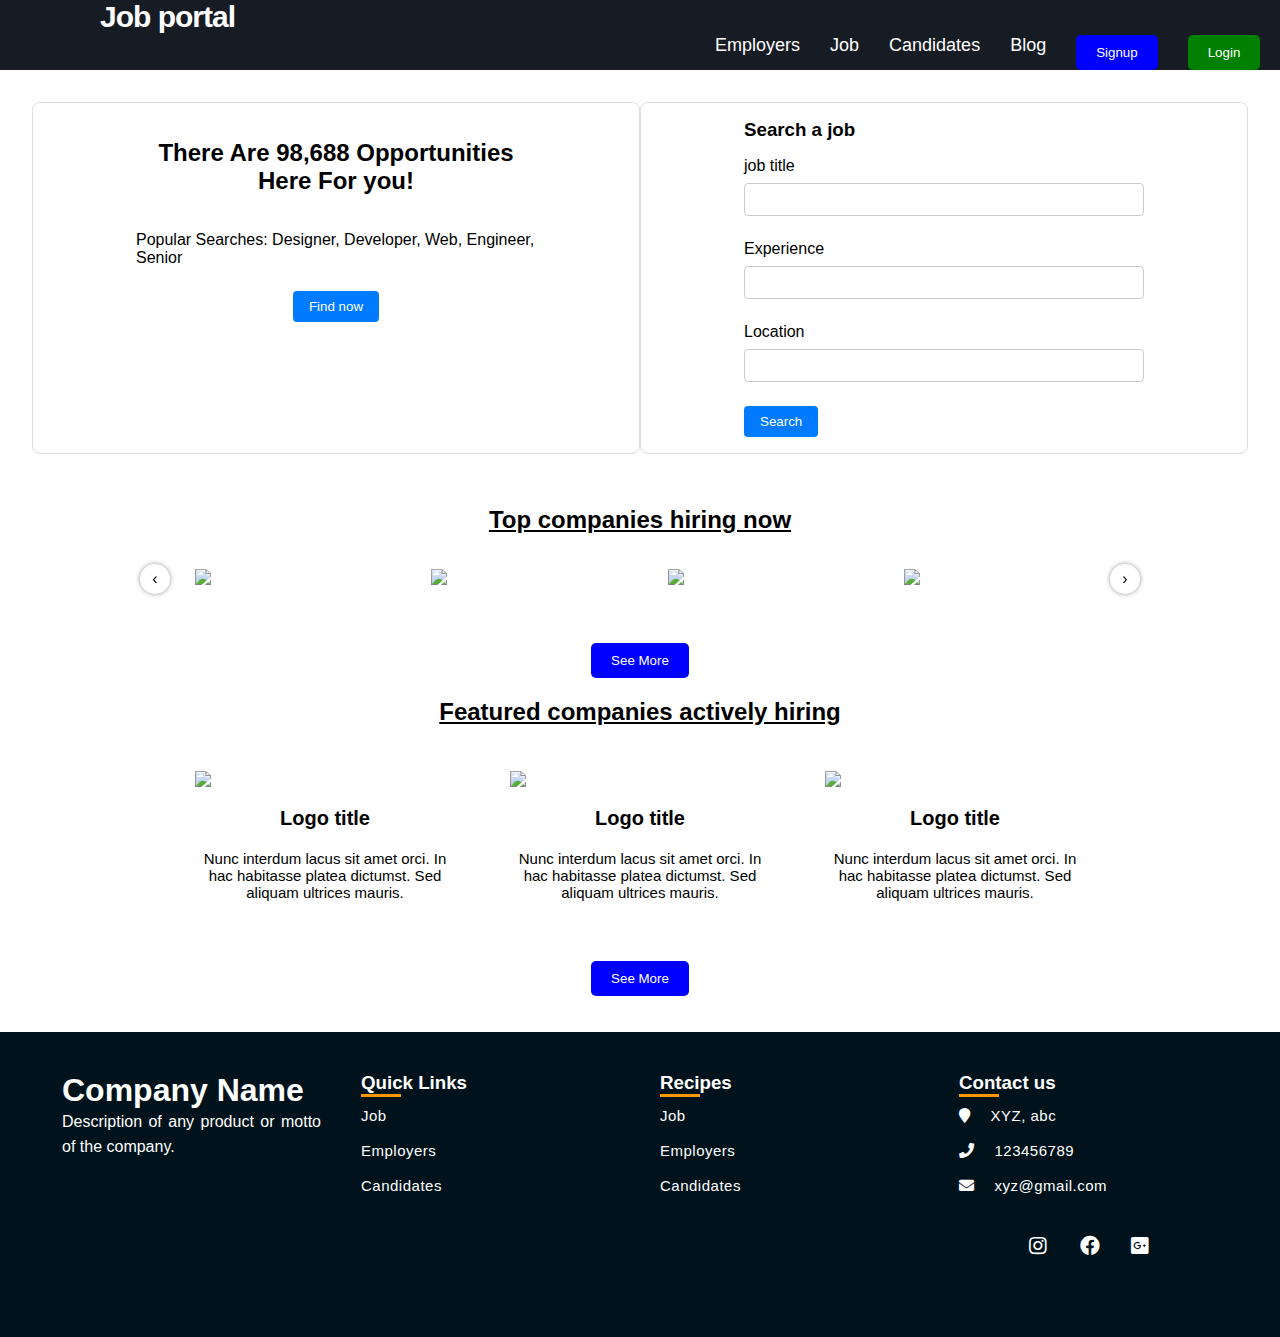
==== commit 616ff2bd: "Add files via upload" ====
--- a/index.html
+++ b/index.html
@@ -41,21 +41,21 @@
     </section>
     <section class="resume-section">
       <div class="resume-content">
-        <h3>Submit Your Resume</h3>
+        <h3>Search a job</h3>
         <form action="#" method="post" class="resume-form">
           <div class="form-group">
-            <label for="name">Name:</label>
-            <input type="text" id="name" name="name" required>
+            <label for="name">job title</label>
+            <input type="text" id="job-title" name="job-title" required>
           </div>
           <div class="form-group">
-            <label for="email">Email:</label>
-            <input type="email" id="email" name="email" required>
+            <label for="Experience">Experience</label>
+            <input type="text" id="Experience" name="Experience" required>
           </div>
           <div class="form-group">
-            <label for="resume">Upload Resume:</label>
-            <input type="file" id="resume" name="resume" accept=".pdf,.docx" required>
+            <label for="Location">Location</label>
+            <input type="text" id="Location" name="Location" required>
           </div>
-          <input type="submit" value="Submit">
+          <input type="submit" value="Search">
         </form>
       </div>
     </section>
